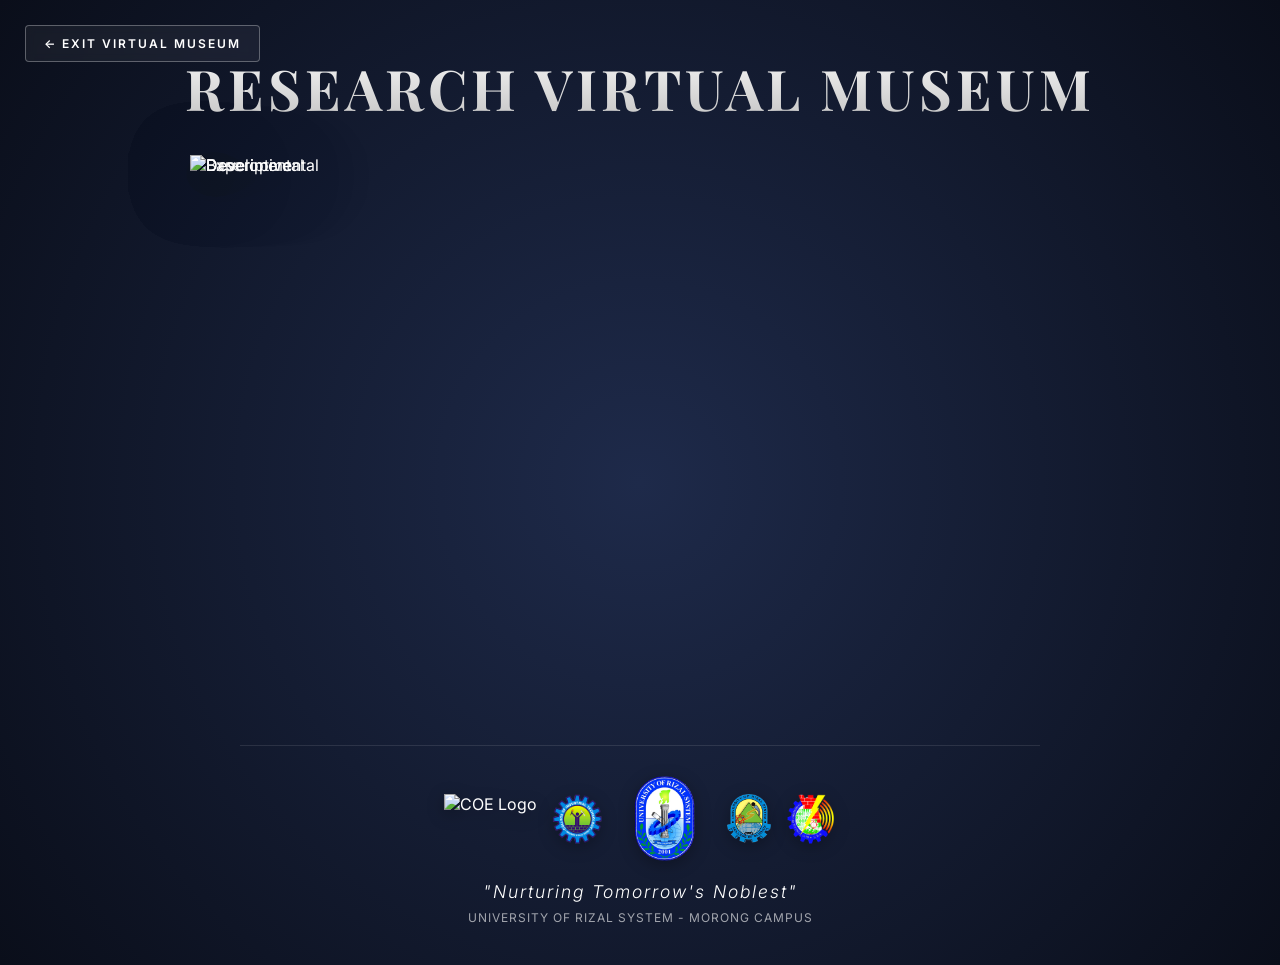
==== lobby.html @ a76e9f44 "Add files via upload" ====
<!DOCTYPE html>
<html lang="en">
<head>
    <meta charset="UTF-8">
    <meta name="viewport" content="width=device-width, initial-scale=1.0">
    <title>Research Virtual Museum - Interactive Layers</title>
    <style>
        @import url('https://fonts.googleapis.com/css2?family=Playfair+Display:wght@700&family=Inter:wght@300;400;600&display=swap');

        :root {
            --container-max-width: 900px;
            --accent-gold: #ffd700;
        }

        body {
            display: flex;
            flex-direction: column;
            justify-content: center;
            align-items: center;
            min-height: 100vh;
            margin: 0;
            background: radial-gradient(circle at center, #1e2a4a 0%, #0a0e1a 100%);
            font-family: 'Inter', sans-serif;
            color: white;
            overflow-x: hidden;
            padding: 40px 20px;
            box-sizing: border-box;
        }

        /* Exit Button */
        .exit-btn {
            position: fixed;
            top: 25px;
            left: 25px;
            color: white;
            text-decoration: none;
            font-size: 0.75rem;
            letter-spacing: 2px;
            text-transform: uppercase;
            font-weight: 600;
            border: 1px solid rgba(255, 255, 255, 0.3);
            padding: 10px 18px;
            border-radius: 4px;
            transition: all 0.3s ease;
            z-index: 200;
            background: rgba(255, 255, 255, 0.05);
            backdrop-filter: blur(5px);
            -webkit-backdrop-filter: blur(5px);
        }

        .exit-btn:hover {
            border-color: var(--accent-gold);
            color: var(--accent-gold);
            background: rgba(255, 255, 255, 0.1);
        }

        /* Title Area */
        .header-section {
            text-align: center;
            margin-bottom: 20px;
            z-index: 110;
        }

        .museum-title {
            font-family: 'Playfair Display', serif;
            font-size: clamp(2rem, 5vw, 3.5rem);
            margin: 0;
            padding: 10px;
            letter-spacing: 4px;
            text-transform: uppercase;
            background: linear-gradient(to bottom, #ffffff 0%, #bbbbbb 100%);
            -webkit-background-clip: text;
            background-clip: text;
            -webkit-text-fill-color: transparent;
            color: transparent;
            display: inline-block;
            cursor: pointer;
            transition: transform 0.3s cubic-bezier(0.175, 0.885, 0.32, 1.275);
            text-align: center;
        }

        .museum-title:hover { transform: scale(1.05); }

        /* Container & Layers */
        .container {
            position: relative;
            width: 100%;
            max-width: var(--container-max-width);
            aspect-ratio: 900 / 550;
            margin: 0 auto;
        }

        .layer {
            position: absolute;
            top: 0; left: 0; width: 100%; height: 100%;
            object-fit: contain;
            transition: all 0.6s cubic-bezier(0.16, 1, 0.3, 1);
            pointer-events: none;
            filter: drop-shadow(0 10px 30px rgba(0,0,0,0.5));
        }

        #layer1 { z-index: 1; } 
        #layer4 { z-index: 2; } 
        #layer3 { z-index: 3; } 
        #layer2 { z-index: 4; } 

        .container.title-hovered .layer:not(#layer1) {
            transform: translateY(-20px) scale(1.03);
            filter: drop-shadow(0 20px 40px rgba(0,0,0,0.6));
        }

        /* Label Styling (Desktop) */
        .section-label {
            position: absolute;
            z-index: 50; opacity: 0;
            transition: all 0.4s ease;
            pointer-events: none;
        }

        .label-title {
            font-size: 1.5rem; font-weight: 600;
            text-transform: uppercase; letter-spacing: 2px;
            margin-bottom: 5px; white-space: nowrap;
        }

        .label-line {
            width: 2px; height: 40px;
            background: var(--accent-gold);
            margin: 10px 0; transition: height 0.4s ease;
        }

        .explore-btn {
            font-size: 0.7rem; letter-spacing: 2px;
            border: 1px solid rgba(255,255,255,0.3);
            padding: 5px 15px; display: inline-block;
            margin-top: 10px;
        }

        #label-descriptive { right: -120px; top: 10%; text-align: right; display: flex; flex-direction: column; align-items: flex-end; }
        #label-experimental { left: -120px; top: 20%; text-align: left; }
        #label-developmental { right: -150px; bottom: 15%; text-align: right; display: flex; flex-direction: column; align-items: flex-end; }

        /* Hover States */
        .container.has-hover .layer:not(.is-hovered) { opacity: 0.2; filter: blur(5px) grayscale(1); }
        .layer.is-hovered {
            transform: scale(1.05) translateY(-10px);
            opacity: 1 !important; filter: drop-shadow(0 20px 50px rgba(0,0,0,0.8)) !important; z-index: 100 !important;
        }
        .section-label.visible { opacity: 1; color: var(--accent-gold); }
        .section-label.visible .label-line { height: 60px; }

        /* Mobile Menu (Hidden on Desktop) */
        .mobile-menu {
            display: none;
            width: 100%;
            max-width: 400px;
            margin-top: 30px;
            gap: 15px;
        }

        .mobile-menu a {
            display: flex; justify-content: space-between; align-items: center;
            background: rgba(255,255,255,0.05); border: 1px solid rgba(255,255,255,0.2);
            padding: 15px 20px; border-radius: 8px;
            color: white; text-decoration: none; text-transform: uppercase;
            letter-spacing: 2px; font-size: 0.85rem; font-weight: 600;
            transition: all 0.3s ease;
        }

        .mobile-menu a:hover, .mobile-menu a:active {
            background: rgba(255,255,255,0.15); border-color: var(--accent-gold);
            color: var(--accent-gold); transform: translateY(-2px);
        }

        /* Footer */
        .footer-info {
            margin-top: 40px; text-align: center;
            border-top: 1px solid rgba(255,255,255,0.1);
            padding-top: 30px; width: 100%; max-width: 800px;
        }

        .logo-row {
            display: flex; justify-content: center; align-items: center;
            flex-wrap: wrap; gap: 15px; margin-bottom: 20px;
        }

        .logo-row img { height: clamp(35px, 6vw, 50px); width: auto; object-fit: contain; filter: drop-shadow(0 4px 8px rgba(0,0,0,0.3)); }
        .logo-row img[alt="University Logo"] { height: clamp(60px, 10vw, 85px); margin: 0 5px; }

        /* --- RESPONSIVENESS (MOBILE SPECIFIC FIXES) --- */
        @media (max-width: 900px) {
            .section-label { display: none !important; } /* Hide floating labels on small screens */
            .mobile-menu { display: flex; flex-direction: column; } /* Show stacked menu */
            .container { pointer-events: none; } /* Disable complex layer hover on mobile to prevent jank */
        }

        @media (max-width: 600px) {
            body { 
                padding: 15px; 
                justify-content: flex-start; /* Prevents vertical centering from pushing content off screen */
            }
            .header-section { 
                margin-top: 70px; /* Pushes title down so the fixed exit button doesn't block it */
            }
            .exit-btn {
                top: 15px; left: 15px;
                font-size: 0.65rem;
                padding: 8px 12px;
            }
            .container {
                margin-bottom: 10px;
            }
        }
    </style>
</head>
<body>

    <a href="index.php" class="exit-btn">← Exit Virtual Museum</a>

    <div class="header-section">
        <h1 class="museum-title" id="mainTitle">Research Virtual Museum</h1>
    </div>

    <div class="container" id="layerContainer">
        <img src="1.png" id="layer1" class="layer" alt="Base">
        <img src="4.png" id="layer4" class="layer interactive-layer" alt="Descriptive">
        <img src="3.png" id="layer3" class="layer interactive-layer" alt="Experimental">
        <img src="2.png" id="layer2" class="layer interactive-layer" alt="Developmental">

        <div id="label-descriptive" class="section-label">
            <div class="label-title">Descriptive<br>Research</div>
            <div class="label-line"></div>
            <div class="explore-btn">EXPLORE</div>
        </div>

        <div id="label-experimental" class="section-label">
            <div class="label-title">Experimental<br>Research</div>
            <div class="label-line"></div>
            <div class="explore-btn">EXPLORE</div>
        </div>

        <div id="label-developmental" class="section-label">
            <div class="label-title">Developmental<br>Research</div>
            <div class="label-line"></div>
            <div class="explore-btn">EXPLORE</div>
        </div>
    </div>

    <div class="mobile-menu">
        <a href="descriptive-room.html"><span>Descriptive Research</span> <span>&rarr;</span></a>
        <a href="experimental-room.html"><span>Experimental Research</span> <span>&rarr;</span></a>
        <a href="developmental-room.html"><span>Developmental Research</span> <span>&rarr;</span></a>
    </div>

    <div class="footer-info">
        <div class="logo-row">
            <img src="assets/logo-coe.png" alt="COE Logo">
            <img src="assets/logo-cit.png" alt="CIT Logo">
            <img src="assets/logo-urs.png" alt="University Logo">
            <img src="assets/logo-cos.png" alt="COS Logo">
            <img src="assets/logo-coeng.png" alt="COENG Logo">
        </div>
        <div style="font-weight: 300; font-style: italic; letter-spacing: 2px; font-size: 1.1rem;">
            "Nurturing Tomorrow's Noblest"
        </div>
        <div style="font-size: 0.75rem; margin-top: 8px; opacity: 0.6; letter-spacing: 1px;">
            UNIVERSITY OF RIZAL SYSTEM - MORONG CAMPUS
        </div>
    </div>

    <script>
        const container = document.getElementById('layerContainer');
        const mainTitle = document.getElementById('mainTitle');
        const labels = {
            experimental: document.getElementById('label-experimental'),
            descriptive: document.getElementById('label-descriptive'),
            developmental: document.getElementById('label-developmental')
        };

        const links = {
            descriptive: 'descriptive-room.html',
            experimental: 'experimental-room.html',
            developmental: 'developmental-room.html'
        };

        const interactiveLayers = [
            { element: document.getElementById('layer2'), labelKey: 'developmental' },
            { element: document.getElementById('layer3'), labelKey: 'experimental' },
            { element: document.getElementById('layer4'), labelKey: 'descriptive' }
        ];

        mainTitle.addEventListener('mouseenter', () => container.classList.add('title-hovered'));
        mainTitle.addEventListener('mouseleave', () => container.classList.remove('title-hovered'));

        const layerCanvases = new Map();

        function getPixelData(img, x, y) {
            if (!layerCanvases.has(img.id)) {
                const canvas = document.createElement('canvas');
                canvas.width = img.naturalWidth;
                canvas.height = img.naturalHeight;
                const ctx = canvas.getContext('2d');
                ctx.drawImage(img, 0, 0);
                layerCanvases.set(img.id, ctx);
            }
            const ctx = layerCanvases.get(img.id);
            return ctx.getImageData(x, y, 1, 1).data;
        }

        // Only run interactive logic if screen is large enough
        if (window.innerWidth > 900) {
            function findLayerAt(e) {
                for (const { element, labelKey } of interactiveLayers) {
                    const rect = element.getBoundingClientRect();
                    const x = e.clientX - rect.left;
                    const y = e.clientY - rect.top;

                    if (x >= 0 && y >= 0 && x <= rect.width && y <= rect.height) {
                        const scaleX = element.naturalWidth / rect.width;
                        const scaleY = element.naturalHeight / rect.height;
                        const pixelData = getPixelData(element, Math.floor(x * scaleX), Math.floor(y * scaleY));

                        if (pixelData[3] > 50) { return { element, labelKey }; }
                    }
                }
                return null;
            }

            container.addEventListener('mousemove', (e) => {
                const hovered = findLayerAt(e);
                interactiveLayers.forEach(({ element, labelKey }) => {
                    element.classList.remove('is-hovered');
                    labels[labelKey].classList.remove('visible');
                });

                if (hovered) {
                    hovered.element.classList.add('is-hovered');
                    labels[hovered.labelKey].classList.add('visible');
                    container.classList.add('has-hover');
                    container.style.cursor = 'pointer';
                } else {
                    container.classList.remove('has-hover');
                    container.style.cursor = 'default';
                }
            });

            container.addEventListener('click', (e) => {
                const clicked = findLayerAt(e);
                if (clicked && links[clicked.labelKey]) {
                    window.location.href = links[clicked.labelKey];
                }
            });

            container.addEventListener('mouseleave', () => {
                interactiveLayers.forEach(({ element, labelKey }) => {
                    element.classList.remove('is-hovered');
                    labels[labelKey].classList.remove('visible');
                });
                container.classList.remove('has-hover');
            });
        }
    </script>
</body>
</html>
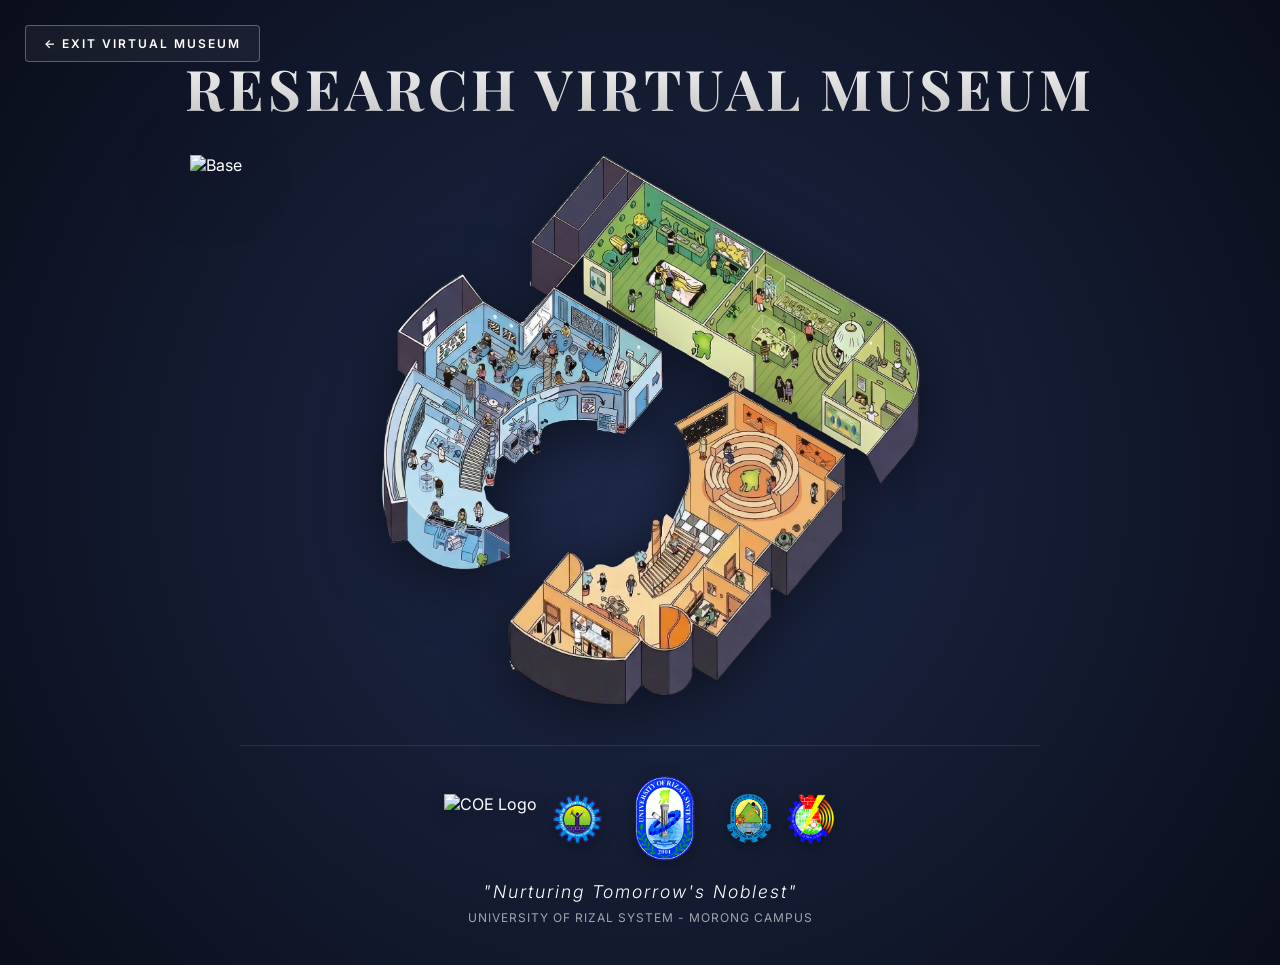
==== commit 95e2ff4d: "Update lobby.html" ====
--- a/lobby.html
+++ b/lobby.html
@@ -215,7 +215,7 @@
 </head>
 <body>
 
-    <a href="index.php" class="exit-btn">← Exit Virtual Museum</a>
+    <a href="index.html" class="exit-btn">← Exit Virtual Museum</a>
 
     <div class="header-section">
         <h1 class="museum-title" id="mainTitle">Research Virtual Museum</h1>
@@ -361,4 +361,4 @@
         }
     </script>
 </body>
-</html>+</html>
